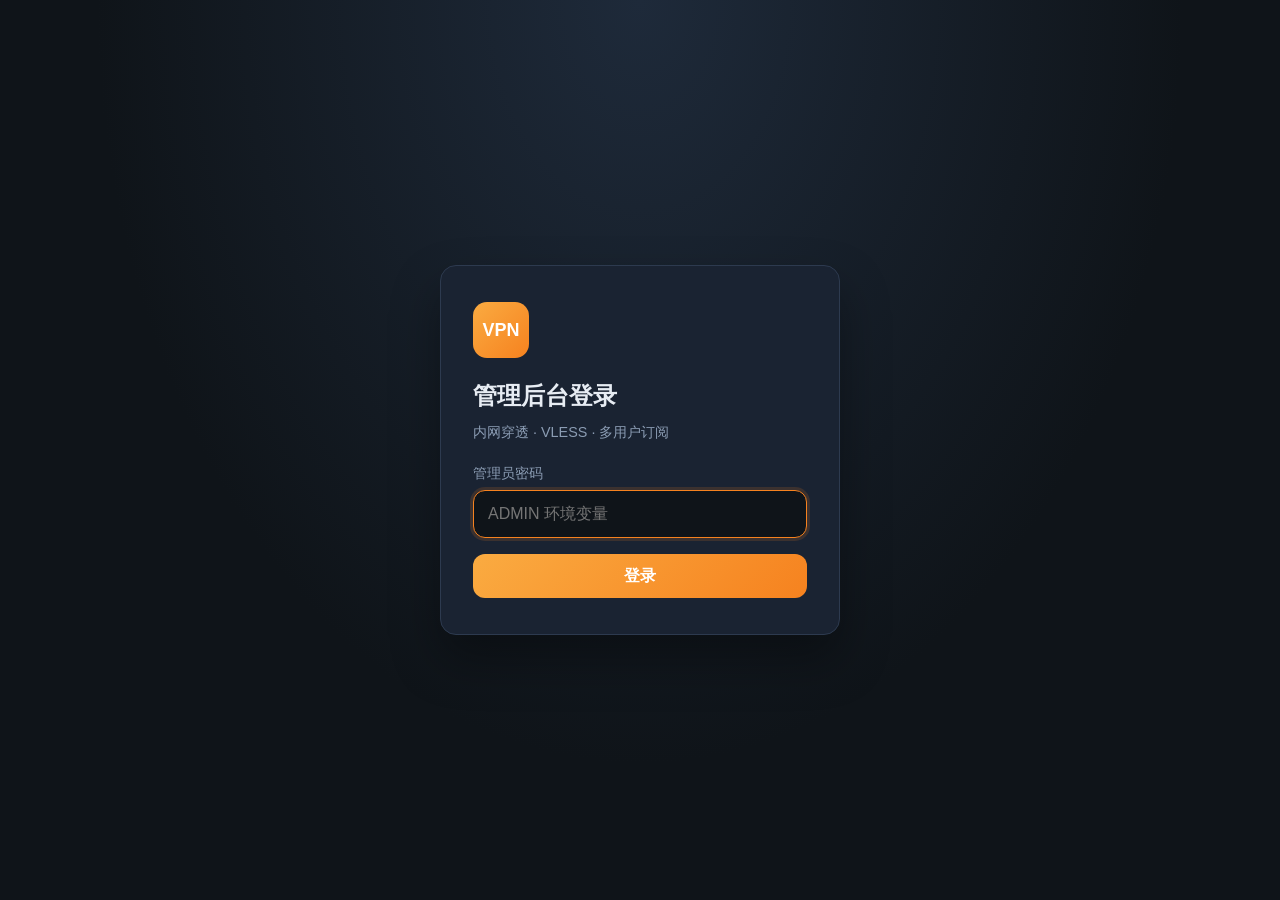
==== login/index.html @ c02903ea "Add slim admin UI for intranet VPN worker Co-authored-by: Cursor <cursoragent@cursor.com>" ====
<!DOCTYPE html>
<html lang="zh-CN">
<head>
  <meta charset="UTF-8">
  <meta name="viewport" content="width=device-width,initial-scale=1">
  <meta name="robots" content="noindex,nofollow">
  <title>登录 · VPN 管理</title>
  <link rel="stylesheet" href="/admin/style.css">
</head>
<body class="auth-page">
  <div class="auth-card">
    <div class="auth-logo">VPN</div>
    <h1>管理后台登录</h1>
    <p class="muted">内网穿透 · VLESS · 多用户订阅</p>
    <form id="loginForm">
      <label class="field">
        <span>管理员密码</span>
        <input type="password" id="password" name="password" placeholder="ADMIN 环境变量" required autofocus>
      </label>
      <button type="submit" class="btn primary" id="loginBtn">登录</button>
      <p id="errorMsg" class="error hidden"></p>
    </form>
  </div>
  <script>
    document.getElementById('loginForm').addEventListener('submit', async (e) => {
      e.preventDefault();
      const btn = document.getElementById('loginBtn');
      const err = document.getElementById('errorMsg');
      err.classList.add('hidden');
      btn.disabled = true;
      btn.textContent = '登录中…';
      try {
        const r = await fetch('/login', {
          method: 'POST',
          headers: { 'Content-Type': 'application/x-www-form-urlencoded' },
          body: 'password=' + encodeURIComponent(document.getElementById('password').value)
        });
        const ct = r.headers.get('content-type') || '';
        if (r.ok && ct.includes('json')) {
          const data = await r.json();
          if (data.success) { location.href = '/admin'; return; }
        }
        err.textContent = '密码错误，请重试';
        err.classList.remove('hidden');
      } catch {
        err.textContent = '网络错误';
        err.classList.remove('hidden');
      } finally {
        btn.disabled = false;
        btn.textContent = '登录';
      }
    });
  </script>
</body>
</html>
---- admin/style.css ----
:root {
  --bg: #0f1419;
  --surface: #1a2332;
  --surface2: #243044;
  --border: #2d3a4f;
  --text: #e7ecf3;
  --muted: #8b9cb3;
  --accent: #f6821f;
  --accent2: #faab41;
  --ok: #22c55e;
  --warn: #f59e0b;
  --err: #ef4444;
  --radius: 12px;
  --font: -apple-system, BlinkMacSystemFont, 'Segoe UI', Roboto, sans-serif;
}

* { box-sizing: border-box; margin: 0; padding: 0; }

body {
  font-family: var(--font);
  background: var(--bg);
  color: var(--text);
  line-height: 1.5;
  min-height: 100vh;
}

code {
  background: var(--surface2);
  padding: 2px 6px;
  border-radius: 4px;
  font-size: 0.9em;
}

.muted { color: var(--muted); font-size: 0.9rem; }

.hidden { display: none !important; }

/* auth / error pages */
.auth-page {
  display: flex;
  align-items: center;
  justify-content: center;
  min-height: 100vh;
  padding: 24px;
  background: radial-gradient(ellipse at top, #1e2a3a 0%, var(--bg) 60%);
}

.auth-card {
  width: 100%;
  max-width: 400px;
  background: var(--surface);
  border: 1px solid var(--border);
  border-radius: 16px;
  padding: 36px 32px;
  box-shadow: 0 24px 48px rgba(0,0,0,.35);
}

.auth-logo {
  width: 56px;
  height: 56px;
  border-radius: 14px;
  background: linear-gradient(135deg, var(--accent2), var(--accent));
  display: flex;
  align-items: center;
  justify-content: center;
  font-weight: 800;
  font-size: 18px;
  color: #fff;
  margin-bottom: 20px;
}

.auth-logo.warn { background: linear-gradient(135deg, #ef4444, #b91c1c); font-size: 28px; }

.auth-card h1 { font-size: 1.5rem; margin-bottom: 8px; }
.auth-card p { margin-bottom: 12px; color: var(--muted); }

.field { display: block; margin: 20px 0 16px; }
.field span { display: block; font-size: 0.85rem; color: var(--muted); margin-bottom: 6px; }

input, textarea, select {
  width: 100%;
  padding: 11px 14px;
  border: 1px solid var(--border);
  border-radius: var(--radius);
  background: var(--bg);
  color: var(--text);
  font: inherit;
}

input:focus, textarea:focus, select:focus {
  outline: none;
  border-color: var(--accent);
  box-shadow: 0 0 0 3px rgba(246,130,31,.15);
}

input[readonly] { opacity: 0.75; }

.btn {
  display: inline-flex;
  align-items: center;
  justify-content: center;
  gap: 6px;
  padding: 10px 18px;
  border: none;
  border-radius: var(--radius);
  font: inherit;
  font-weight: 600;
  cursor: pointer;
  transition: transform .15s, opacity .15s;
}

.btn:disabled { opacity: 0.5; cursor: not-allowed; }
.btn:not(:disabled):hover { transform: translateY(-1px); }

.btn.primary {
  background: linear-gradient(135deg, var(--accent2), var(--accent));
  color: #fff;
  width: 100%;
}

.btn.secondary {
  background: var(--surface2);
  color: var(--text);
  border: 1px solid var(--border);
}

.btn.danger { background: rgba(239,68,68,.15); color: #fca5a5; border: 1px solid rgba(239,68,68,.3); }
.btn.sm { padding: 6px 12px; font-size: 0.85rem; }

.error {
  margin-top: 12px;
  padding: 10px 14px;
  background: rgba(239,68,68,.12);
  border: 1px solid rgba(239,68,68,.3);
  border-radius: var(--radius);
  color: #fca5a5;
  font-size: 0.9rem;
}

.toast {
  position: fixed;
  bottom: 24px;
  right: 24px;
  padding: 12px 20px;
  border-radius: var(--radius);
  background: var(--surface2);
  border: 1px solid var(--border);
  box-shadow: 0 8px 24px rgba(0,0,0,.4);
  z-index: 9999;
  animation: slideIn .25s ease;
}

.toast.ok { border-color: rgba(34,197,94,.4); }
.toast.err { border-color: rgba(239,68,68,.4); }

@keyframes slideIn {
  from { opacity: 0; transform: translateY(12px); }
  to { opacity: 1; transform: translateY(0); }
}

/* admin layout */
.layout {
  display: grid;
  grid-template-columns: 220px 1fr;
  min-height: 100vh;
}

.sidebar {
  background: var(--surface);
  border-right: 1px solid var(--border);
  padding: 24px 16px;
  display: flex;
  flex-direction: column;
  gap: 8px;
}

.brand {
  font-weight: 800;
  font-size: 1.1rem;
  padding: 8px 12px 20px;
  background: linear-gradient(135deg, var(--accent2), var(--accent));
  -webkit-background-clip: text;
  -webkit-text-fill-color: transparent;
  background-clip: text;
}

.nav-item {
  display: block;
  padding: 10px 14px;
  border-radius: var(--radius);
  color: var(--muted);
  text-decoration: none;
  font-weight: 500;
  border: none;
  background: none;
  text-align: left;
  width: 100%;
  cursor: pointer;
  font: inherit;
}

.nav-item:hover { background: var(--surface2); color: var(--text); }
.nav-item.active { background: rgba(246,130,31,.12); color: var(--accent2); }

.sidebar-footer { margin-top: auto; padding-top: 16px; }

.main { padding: 28px 32px; overflow: auto; }

.page-header {
  display: flex;
  align-items: center;
  justify-content: space-between;
  flex-wrap: wrap;
  gap: 12px;
  margin-bottom: 24px;
}

.page-header h2 { font-size: 1.35rem; }

.panel {
  background: var(--surface);
  border: 1px solid var(--border);
  border-radius: 16px;
  padding: 24px;
  margin-bottom: 20px;
}

.panel h3 { font-size: 1rem; margin-bottom: 16px; color: var(--muted); font-weight: 600; }

.form-row {
  display: grid;
  grid-template-columns: repeat(auto-fit, minmax(200px, 1fr));
  gap: 16px;
  margin-bottom: 16px;
}

.card-list { display: flex; flex-direction: column; gap: 16px; }

.card {
  background: var(--bg);
  border: 1px solid var(--border);
  border-radius: var(--radius);
  padding: 18px;
}

.card-head {
  display: flex;
  align-items: flex-start;
  justify-content: space-between;
  gap: 12px;
  margin-bottom: 12px;
}

.card-title { font-weight: 600; }

.badge {
  display: inline-block;
  padding: 2px 8px;
  border-radius: 999px;
  font-size: 0.75rem;
  font-weight: 600;
}

.badge.ok { background: rgba(34,197,94,.15); color: #86efac; }
.badge.off { background: rgba(139,156,179,.15); color: var(--muted); }
.badge.warn { background: rgba(245,158,11,.15); color: #fcd34d; }

.copy-row {
  display: flex;
  gap: 8px;
  margin-top: 8px;
}

.copy-row input { flex: 1; font-size: 0.85rem; }

.actions { display: flex; flex-wrap: wrap; gap: 8px; margin-top: 12px; }

.progress {
  height: 6px;
  background: var(--surface2);
  border-radius: 3px;
  overflow: hidden;
  margin-top: 8px;
}

.progress > span {
  display: block;
  height: 100%;
  background: linear-gradient(90deg, var(--accent2), var(--accent));
  border-radius: 3px;
}

.empty {
  text-align: center;
  padding: 40px 20px;
  color: var(--muted);
}

.tab-pane { display: none; }
.tab-pane.active { display: block; }

.log-table {
  width: 100%;
  border-collapse: collapse;
  font-size: 0.85rem;
}

.log-table th, .log-table td {
  padding: 10px 12px;
  border-bottom: 1px solid var(--border);
  text-align: left;
}

.log-table th { color: var(--muted); font-weight: 600; }

.hint {
  background: rgba(246,130,31,.08);
  border: 1px solid rgba(246,130,31,.2);
  border-radius: var(--radius);
  padding: 14px 16px;
  font-size: 0.9rem;
  color: var(--muted);
  margin-bottom: 20px;
}

.hint strong { color: var(--accent2); }

@media (max-width: 768px) {
  .layout { grid-template-columns: 1fr; }
  .sidebar {
    flex-direction: row;
    flex-wrap: wrap;
    border-right: none;
    border-bottom: 1px solid var(--border);
  }
  .sidebar-footer { margin-top: 0; width: 100%; }
  .main { padding: 20px 16px; }
}
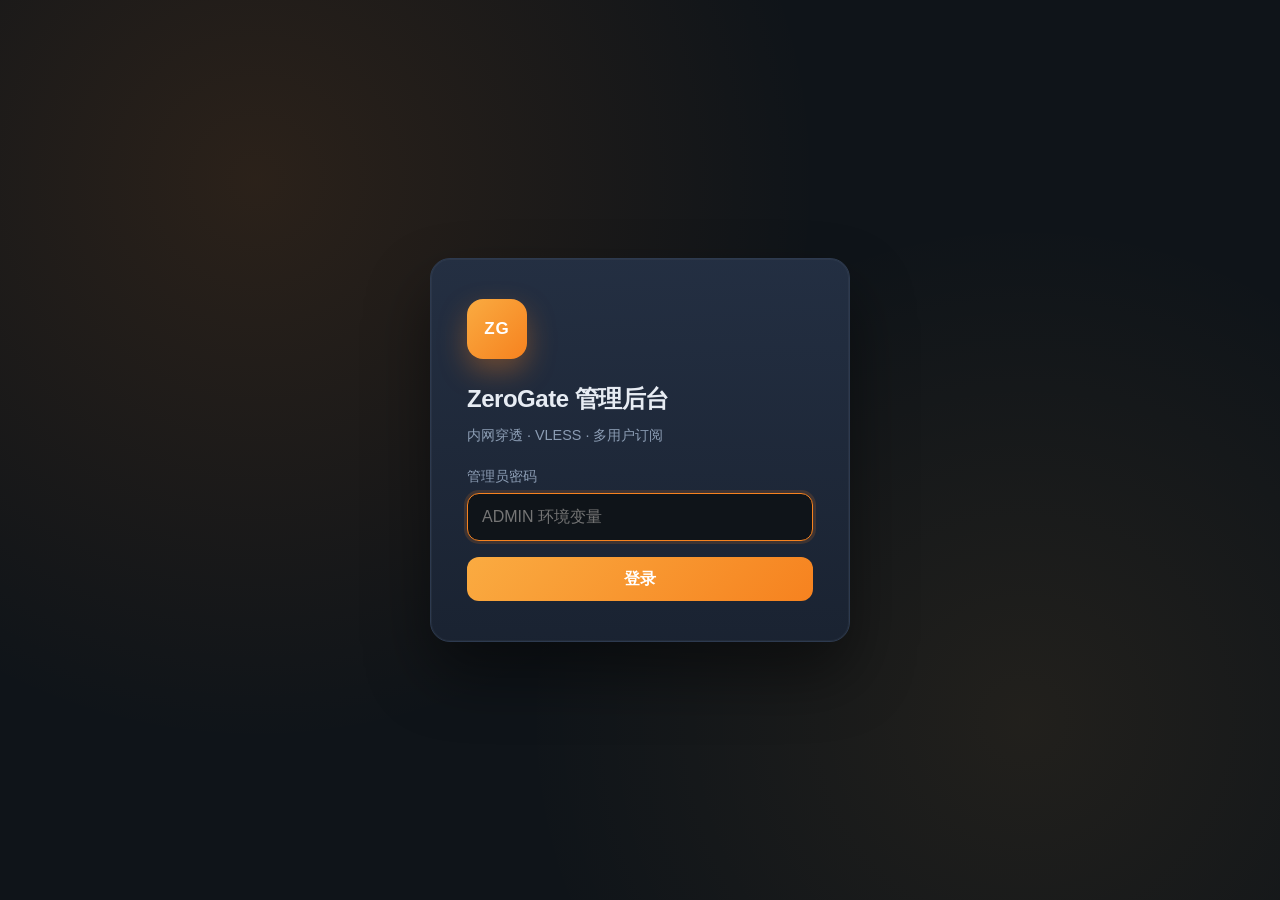
==== commit ded7d5f9: "Fix CSS paths for GitHub Pages and polish login UI Co-authored-by: Cursor <cursoragent@cursor.com>" ====
--- a/login/index.html
+++ b/login/index.html
@@ -5,12 +5,12 @@
   <meta name="viewport" content="width=device-width,initial-scale=1">
   <meta name="robots" content="noindex,nofollow">
   <title>登录 · VPN 管理</title>
-  <link rel="stylesheet" href="/admin/style.css">
+  <link rel="stylesheet" href="../admin/style.css">
 </head>
 <body class="auth-page">
   <div class="auth-card">
-    <div class="auth-logo">VPN</div>
-    <h1>管理后台登录</h1>
+    <div class="auth-logo">ZG</div>
+    <h1>ZeroGate 管理后台</h1>
     <p class="muted">内网穿透 · VLESS · 多用户订阅</p>
     <form id="loginForm">
       <label class="field">
--- a/admin/style.css
+++ b/admin/style.css
@@ -42,31 +42,42 @@
   justify-content: center;
   min-height: 100vh;
   padding: 24px;
-  background: radial-gradient(ellipse at top, #1e2a3a 0%, var(--bg) 60%);
+  background:
+    radial-gradient(circle at 20% 20%, rgba(246,130,31,.12) 0%, transparent 45%),
+    radial-gradient(circle at 80% 80%, rgba(250,171,65,.08) 0%, transparent 40%),
+    var(--bg);
 }
 
 .auth-card {
   width: 100%;
-  max-width: 400px;
-  background: var(--surface);
-  border: 1px solid var(--border);
+  max-width: 420px;
+  background: linear-gradient(180deg, rgba(36,48,68,.95) 0%, rgba(26,35,50,.98) 100%);
+  border: 1px solid var(--border);
+  border-radius: 20px;
+  padding: 40px 36px;
+  box-shadow: 0 32px 64px rgba(0,0,0,.45), 0 0 0 1px rgba(255,255,255,.04) inset;
+}
+
+.auth-card h1 {
+  font-size: 1.6rem;
+  letter-spacing: -0.02em;
+  margin-bottom: 6px;
+}
+
+.auth-logo {
+  width: 60px;
+  height: 60px;
   border-radius: 16px;
-  padding: 36px 32px;
-  box-shadow: 0 24px 48px rgba(0,0,0,.35);
-}
-
-.auth-logo {
-  width: 56px;
-  height: 56px;
-  border-radius: 14px;
   background: linear-gradient(135deg, var(--accent2), var(--accent));
   display: flex;
   align-items: center;
   justify-content: center;
   font-weight: 800;
-  font-size: 18px;
+  font-size: 17px;
   color: #fff;
-  margin-bottom: 20px;
+  margin-bottom: 22px;
+  box-shadow: 0 12px 28px rgba(246,130,31,.35);
+  letter-spacing: 0.05em;
 }
 
 .auth-logo.warn { background: linear-gradient(135deg, #ef4444, #b91c1c); font-size: 28px; }
